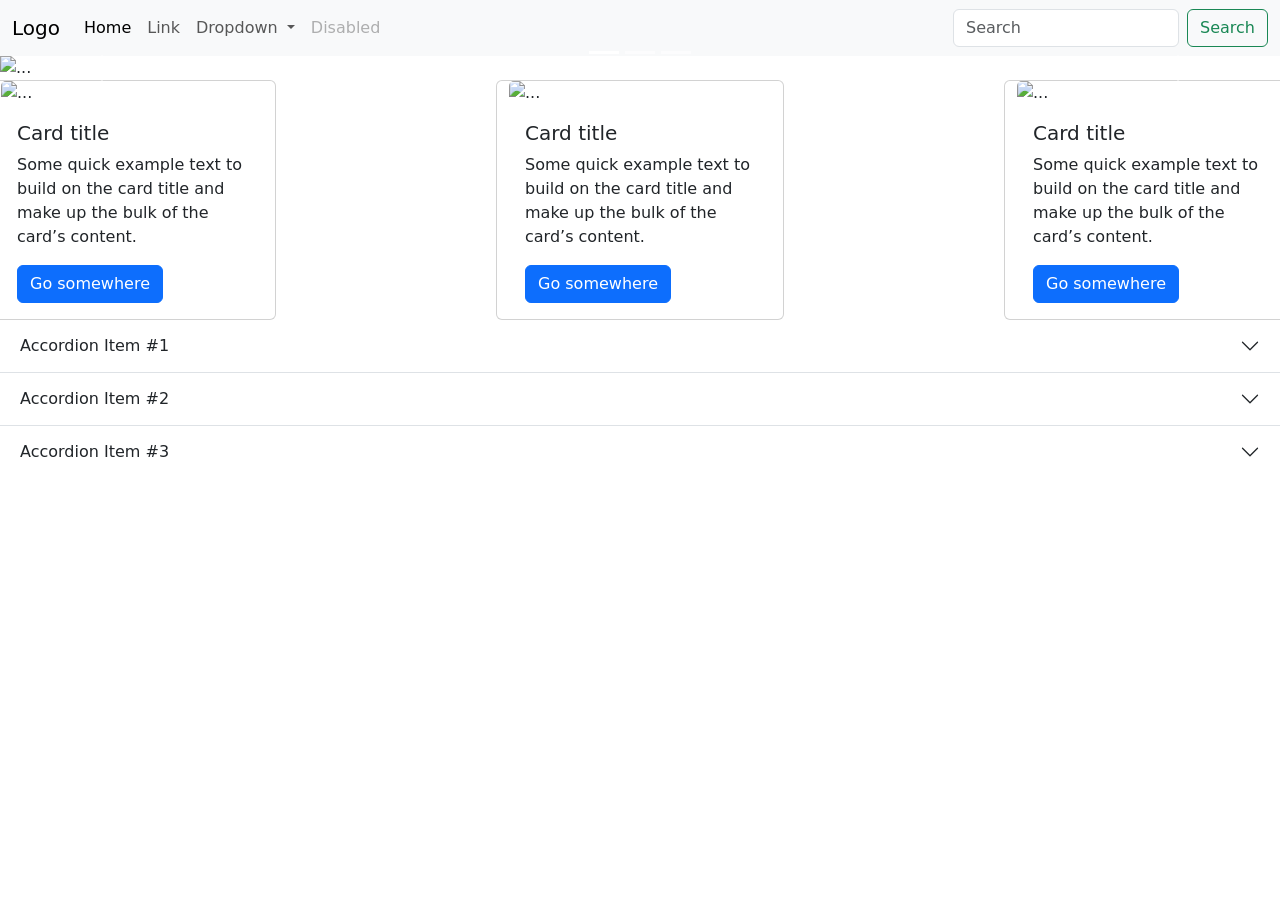
==== bootstrap.html @ e259759e "second commit" ====
<!DOCTYPE html>
<html lang="en">
<head>
    <meta charset="UTF-8">
    <meta name="viewport" content="width=device-width, initial-scale=1.0">
    <title>Document</title>
    <link href="https://cdn.jsdelivr.net/npm/bootstrap@5.3.8/dist/css/bootstrap.min.css" rel="stylesheet" integrity="sha384-sRIl4kxILFvY47J16cr9ZwB07vP4J8+LH7qKQnuqkuIAvNWLzeN8tE5YBujZqJLB" crossorigin="anonymous">
</head>
<body>
<nav class="navbar navbar-expand-lg bg-body-tertiary">
  <div class="container-fluid">
    <a class="navbar-brand" href="#">Logo</a>
    <button class="navbar-toggler" type="button" data-bs-toggle="collapse" data-bs-target="#navbarSupportedContent" aria-controls="navbarSupportedContent" aria-expanded="false" aria-label="Toggle navigation">
      <span class="navbar-toggler-icon"></span>
    </button>
    <div class="collapse navbar-collapse" id="navbarSupportedContent">
      <ul class="navbar-nav me-auto mb-2 mb-lg-0">
        <li class="nav-item">
          <a class="nav-link active" aria-current="page" href="#">Home</a>
        </li>
        <li class="nav-item">
          <a class="nav-link" href="#">Link</a>
        </li>
        <li class="nav-item dropdown">
          <a class="nav-link dropdown-toggle" href="#" role="button" data-bs-toggle="dropdown" aria-expanded="false">
            Dropdown
          </a>
          <ul class="dropdown-menu">
            <li><a class="dropdown-item" href="#">Action</a></li>
            <li><a class="dropdown-item" href="#">Another action</a></li>
            <li><hr class="dropdown-divider"></li>
            <li><a class="dropdown-item" href="#">Something else here</a></li>
          </ul>
        </li>
        <li class="nav-item">
          <a class="nav-link disabled" aria-disabled="true">Disabled</a>
        </li>
      </ul>
      <form class="d-flex" role="search">
        <input class="form-control me-2" type="search" placeholder="Search" aria-label="Search"/>
        <button class="btn btn-outline-success" type="submit">Search</button>
      </form>
    </div>
  </div>
</nav>



<!-- carousel -->

<div id="carouselExampleCaptions" class="carousel slide">
  <div class="carousel-indicators">
    <button type="button" data-bs-target="#carouselExampleCaptions" data-bs-slide-to="0" class="active" aria-current="true" aria-label="Slide 1"></button>
    <button type="button" data-bs-target="#carouselExampleCaptions" data-bs-slide-to="1" aria-label="Slide 2"></button>
    <button type="button" data-bs-target="#carouselExampleCaptions" data-bs-slide-to="2" aria-label="Slide 3"></button>
  </div>
  <div class="carousel-inner">
    <div class="carousel-item active">
      <img src="https://media.istockphoto.com/id/2248474362/photo/aerial-view-of-the-four-courts-building-in-dublin-along-the-river-liffey-neoclassical.webp?a=1&b=1&s=612x612&w=0&k=20&c=wvAHcf-k27nN6JsUpBd4AZ6aAcbqH5raT0Voq4Utxlk=" class="d-block w-100" alt="...">
      <div class="carousel-caption d-none d-md-block">
        <h5>First slide label</h5>
        <p>Some representative placeholder content for the first slide.</p>
      </div>
    </div>
    <div class="carousel-item">
      <img src="https://media.istockphoto.com/id/185306968/photo/charles-fort-kinsale-county-cork-ireland.webp?a=1&b=1&s=612x612&w=0&k=20&c=UurN2iuk5BFO4fHpKo2ToVyrLhvSXevvazif7C3LRGw=" class="d-block w-100" alt="...">
      <div class="carousel-caption d-none d-md-block">
        <h5>Second slide label</h5>
        <p>Some representative placeholder content for the second slide.</p>
      </div>
    </div>
    <div class="carousel-item">
      <img src="https://images.unsplash.com/photo-1602354817989-b9664561ae84?w=600&auto=format&fit=crop&q=60&ixlib=rb-4.1.0&ixid=M3wxMjA3fDB8MHxzZWFyY2h8OHx8aXJlbGFuZHxlbnwwfHwwfHx8MA%3D%3D" class="d-block w-100" alt="...">
      <div class="carousel-caption d-none d-md-block">
        <h5>Third slide label</h5>
        <p>Some representative placeholder content for the third slide.</p>
      </div>
    </div>
  </div>
  <button class="carousel-control-prev" type="button" data-bs-target="#carouselExampleCaptions" data-bs-slide="prev">
    <span class="carousel-control-prev-icon" aria-hidden="true"></span>
    <span class="visually-hidden">Previous</span>
  </button>
  <button class="carousel-control-next" type="button" data-bs-target="#carouselExampleCaptions" data-bs-slide="next">
    <span class="carousel-control-next-icon" aria-hidden="true"></span>
    <span class="visually-hidden">Next</span>
  </button>
</div>



<!-- Cards -->

<div class="row justify-content-between">

  <div class="card" style="width: 18rem;">
  <img src="..." class="card-img-top" alt="...">
  <div class="card-body">
    <h5 class="card-title">Card title</h5>
    <p class="card-text">Some quick example text to build on the card title and make up the bulk of the card’s content.</p>
    <!-- <a href="#" class="btn btn-primary">Go somewhere</a> -->
     <button type="button" class="btn btn-primary" data-bs-toggle="modal" data-bs-target="#exampleModal">
  Go somewhere
</button>

  </div>
</div>

<div class="card" style="width: 18rem;">
  <img src="..." class="card-img-top" alt="...">
  <div class="card-body">
    <h5 class="card-title">Card title</h5>
    <p class="card-text">Some quick example text to build on the card title and make up the bulk of the card’s content.</p>
    <!-- <a href="#" class="btn btn-primary">Go somewhere</a>
     -->
     <button type="button" class="btn btn-primary" data-bs-toggle="modal" data-bs-target="#exampleModal">
  Go somewhere
</button>
  </div>
</div>

<div class="card" style="width: 18rem;">
  <img src="..." class="card-img-top" alt="...">
  <div class="card-body">
    <h5 class="card-title">Card title</h5>
    <p class="card-text">Some quick example text to build on the card title and make up the bulk of the card’s content.</p>
    <!-- <a href="#" class="btn btn-primary">Go somewhere</a> -->
      <button type="button" class="btn btn-primary" data-bs-toggle="modal" data-bs-target="#exampleModal">
  Go somewhere
</button>
  </div>
</div>

</div>


<!-- modal -->


<!-- Button trigger modal -->
<!-- <button type="button" class="btn btn-primary" data-bs-toggle="modal" data-bs-target="#exampleModal">
  Launch demo modal
</button> -->

<!-- Modal -->
<div class="modal fade" id="exampleModal" tabindex="-1" aria-labelledby="exampleModalLabel" aria-hidden="true">
  <div class="modal-dialog">
    <div class="modal-content">
      <div class="modal-header">
        <h1 class="modal-title fs-5" id="exampleModalLabel">Modal title</h1>
        <button type="button" class="btn-close" data-bs-dismiss="modal" aria-label="Close"></button>
      </div>
      <div class="modal-body">
        <form style="display: flex; flex-direction: column; gap: 20px; justify-content: center; align-items: center;" >
          <label>Enter Name</label>
          <input type="text" placeholder="enter your name" />
          <label>Enter Age</label>
          <input type="text" placeholder="enter your age" />
          <label>Enter Country</label>
          <input type="text" placeholder="enter your country" />
        </form>
      </div>
      <div class="modal-footer">
        <button type="button" class="btn btn-secondary" data-bs-dismiss="modal">Close</button>
        <button type="button" class="btn btn-primary">Save changes</button>
      </div>
    </div>
  </div>
</div>


<!-- Accordian -->

<div class="accordion accordion-flush" id="accordionFlushExample">
  <div class="accordion-item">
    <h2 class="accordion-header">
      <button class="accordion-button collapsed" type="button" data-bs-toggle="collapse" data-bs-target="#flush-collapseOne" aria-expanded="false" aria-controls="flush-collapseOne">
        Accordion Item #1
      </button>
    </h2>
    <div id="flush-collapseOne" class="accordion-collapse collapse" data-bs-parent="#accordionFlushExample">
      <div class="accordion-body">Placeholder content for this accordion, which is intended to demonstrate the <code>.accordion-flush</code> class. This is the first item’s accordion body.</div>
    </div>
  </div>
  <div class="accordion-item">
    <h2 class="accordion-header">
      <button class="accordion-button collapsed" type="button" data-bs-toggle="collapse" data-bs-target="#flush-collapseTwo" aria-expanded="false" aria-controls="flush-collapseTwo">
        Accordion Item #2
      </button>
    </h2>
    <div id="flush-collapseTwo" class="accordion-collapse collapse" data-bs-parent="#accordionFlushExample">
      <div class="accordion-body">Placeholder content for this accordion, which is intended to demonstrate the <code>.accordion-flush</code> class. This is the second item’s accordion body. Let’s imagine this being filled with some actual content.</div>
    </div>
  </div>
  <div class="accordion-item">
    <h2 class="accordion-header">
      <button class="accordion-button collapsed" type="button" data-bs-toggle="collapse" data-bs-target="#flush-collapseThree" aria-expanded="false" aria-controls="flush-collapseThree">
        Accordion Item #3
      </button>
    </h2>
    <div id="flush-collapseThree" class="accordion-collapse collapse" data-bs-parent="#accordionFlushExample">
      <div class="accordion-body">Placeholder content for this accordion, which is intended to demonstrate the <code>.accordion-flush</code> class. This is the third item’s accordion body. Nothing more exciting happening here in terms of content, but just filling up the space to make it look, at least at first glance, a bit more representative of how this would look in a real-world application.</div>
    </div>
  </div>
</div>

       

   <script 
   src="https://cdn.jsdelivr.net/npm/bootstrap@5.3.8/dist/js/bootstrap.bundle.min.js" integrity="sha384-FKyoEForCGlyvwx9Hj09JcYn3nv7wiPVlz7YYwJrWVcXK/BmnVDxM+D2scQbITxI" crossorigin="anonymous">
   </script> 
</body>
</html>
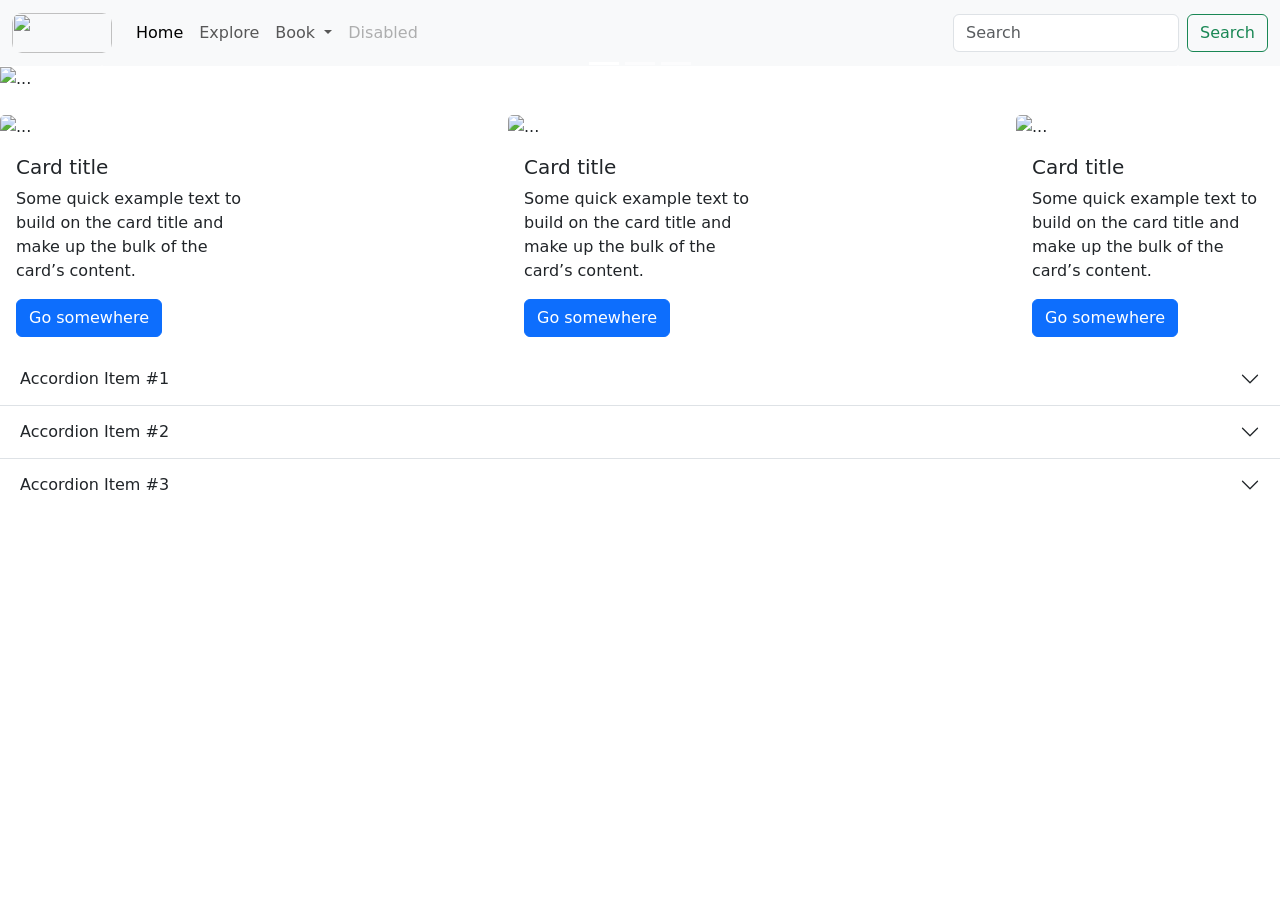
==== commit 13dbafe0: "update" ====
--- a/bootstrap.html
+++ b/bootstrap.html
@@ -9,21 +9,23 @@
 <body>
 <nav class="navbar navbar-expand-lg bg-body-tertiary">
   <div class="container-fluid">
-    <a class="navbar-brand" href="#">Logo</a>
+    <a class="navbar-brand" href="#">
+      <img src="https://i0.wp.com/fontlot.com/wp-content/uploads/2022/09/2-3.jpg" style="width: 100px; height: 40px; border-radius: 10px;">
+    </a>
     <button class="navbar-toggler" type="button" data-bs-toggle="collapse" data-bs-target="#navbarSupportedContent" aria-controls="navbarSupportedContent" aria-expanded="false" aria-label="Toggle navigation">
       <span class="navbar-toggler-icon"></span>
     </button>
     <div class="collapse navbar-collapse" id="navbarSupportedContent">
       <ul class="navbar-nav me-auto mb-2 mb-lg-0">
         <li class="nav-item">
-          <a class="nav-link active" aria-current="page" href="#">Home</a>
+          <a class="nav-link active" aria-current="page" href="https://www.qatarairways.com/en/homepage.html/">Home</a>
         </li>
         <li class="nav-item">
-          <a class="nav-link" href="#">Link</a>
+          <a class="nav-link" href="https://www.qatarairways.com/en/hia-hamad-international-airport.html?iid=ALL99782350">Explore</a>
         </li>
         <li class="nav-item dropdown">
-          <a class="nav-link dropdown-toggle" href="#" role="button" data-bs-toggle="dropdown" aria-expanded="false">
-            Dropdown
+          <a class="nav-link dropdown-toggle" href="https://www.qatarairways.com/en/book.html" role="button" data-bs-toggle="dropdown" aria-expanded="false">
+          Book
           </a>
           <ul class="dropdown-menu">
             <li><a class="dropdown-item" href="#">Action</a></li>
@@ -56,24 +58,27 @@
   </div>
   <div class="carousel-inner">
     <div class="carousel-item active">
-      <img src="https://media.istockphoto.com/id/2248474362/photo/aerial-view-of-the-four-courts-building-in-dublin-along-the-river-liffey-neoclassical.webp?a=1&b=1&s=612x612&w=0&k=20&c=wvAHcf-k27nN6JsUpBd4AZ6aAcbqH5raT0Voq4Utxlk=" class="d-block w-100" alt="...">
+      <img src="https://images.unsplash.com/photo-1512453979798-5ea266f8880c?fm=jpg&q=60&w=3000&ixlib=rb-4.0.3&ixid=M3wxMjA3fDB8MHxzZWFyY2h8M3x8ZHViYWl8ZW58MHx8MHx8fDA%3D" style="width: 100%; height: 500px;" alt="...">
       <div class="carousel-caption d-none d-md-block">
-        <h5>First slide label</h5>
-        <p>Some representative placeholder content for the first slide.</p>
+        <h5>DUBAI</h5>
+        <p>Dubai is a city that has evolved from a small fishing village to a modern metropolis, known for its towering skyscrapers, luxurious lifestyle, and as a global business hub.</p>
+      </div>
+    </div>
+    <div class="carousel-item table-active">
+      <img src="https://th.bing.com/th/id/R.f2843bcea3f905a8fa7f255081569443?rik=1DpGXTHx4X0BhA&riu=http%3a%2f%2fwallpapercave.com%2fwp%2fB3ewgup.jpg&ehk=6orw39E1YQ9LUJjtV%2f8oOc3ixjsEluYLcMPcdu5XV5w%3d&risl=&pid=ImgRaw&r=0" style="width: 100%; height: 500px;">
+      <div class="carousel-caption d-none d-md-block">
+        <h5>LONDON UK</h5>
+        <p>London, the capital of the United Kingdom, is a city that has a rich history and a diverse culture. London is home to some of the world's best universities, including Imperial College London and University College London. 
+1
+
+These facts highlight London's unique characteristics and its status as a global cultural and historical center. Visitors and residents alike can appreciate the city's blend of history, culture, and modernity.</p>
       </div>
     </div>
     <div class="carousel-item">
-      <img src="https://media.istockphoto.com/id/185306968/photo/charles-fort-kinsale-county-cork-ireland.webp?a=1&b=1&s=612x612&w=0&k=20&c=UurN2iuk5BFO4fHpKo2ToVyrLhvSXevvazif7C3LRGw=" class="d-block w-100" alt="...">
+      <img src="https://vickyflipfloptravels.com/wp-content/uploads/2019/11/luca-bravo-TaCk3NspYe0-unsplash.jpg" style="width: 100%; height: 500px;" alt="...">
       <div class="carousel-caption d-none d-md-block">
-        <h5>Second slide label</h5>
-        <p>Some representative placeholder content for the second slide.</p>
-      </div>
-    </div>
-    <div class="carousel-item">
-      <img src="https://images.unsplash.com/photo-1602354817989-b9664561ae84?w=600&auto=format&fit=crop&q=60&ixlib=rb-4.1.0&ixid=M3wxMjA3fDB8MHxzZWFyY2h8OHx8aXJlbGFuZHxlbnwwfHwwfHx8MA%3D%3D" class="d-block w-100" alt="...">
-      <div class="carousel-caption d-none d-md-block">
-        <h5>Third slide label</h5>
-        <p>Some representative placeholder content for the third slide.</p>
+        <h5>NEW YORK CITY</h5>
+        <p>New York City, or NYC, is the largest and most populous city in the United States, with five boroughs: Manhattan, Brooklyn, Queens, the Bronx, and Staten Island. It is known for its diverse population, over 8 million residents, and more than 800 languages spoken. NYC is a cultural center and business hub, featuring a blend of tradition and modernity. Its iconic skyline, museums like the Metropolitan Museum of Art and the Museum of Modern Art, and the vibrant Broadway theater scene are just a few highlights.</p>
       </div>
     </div>
   </div>
@@ -87,14 +92,14 @@
   </button>
 </div>
 
-
+<br>
 
 <!-- Cards -->
 
 <div class="row justify-content-between">
 
-  <div class="card" style="width: 18rem;">
-  <img src="..." class="card-img-top" alt="...">
+  <div class="card" style="width: 18rem; border: none;">
+  <img src="https://wallpaperaccess.com/full/222689.jpg" class="card-img-top" alt="...">
   <div class="card-body">
     <h5 class="card-title">Card title</h5>
     <p class="card-text">Some quick example text to build on the card title and make up the bulk of the card’s content.</p>
@@ -106,8 +111,8 @@
   </div>
 </div>
 
-<div class="card" style="width: 18rem;">
-  <img src="..." class="card-img-top" alt="...">
+<div class="card" style="width: 18rem; border: none;">
+  <img src="https://tse1.mm.bing.net/th/id/OIP.lJdhJQfQxGuDC_qwo9fx5AHaEn?rs=1&pid=ImgDetMain&o=7&rm=3" class="card-img-top" alt="...">
   <div class="card-body">
     <h5 class="card-title">Card title</h5>
     <p class="card-text">Some quick example text to build on the card title and make up the bulk of the card’s content.</p>
@@ -119,8 +124,8 @@
   </div>
 </div>
 
-<div class="card" style="width: 18rem;">
-  <img src="..." class="card-img-top" alt="...">
+<div class="card" style="width: 18rem; border: none;">
+  <img src="https://tse2.mm.bing.net/th/id/OIP.PkyRlBOIkWTEDbUak--qVAHaEK?rs=1&pid=ImgDetMain&o=7&rm=3" class="card-img-top" alt="...">
   <div class="card-body">
     <h5 class="card-title">Card title</h5>
     <p class="card-text">Some quick example text to build on the card title and make up the bulk of the card’s content.</p>
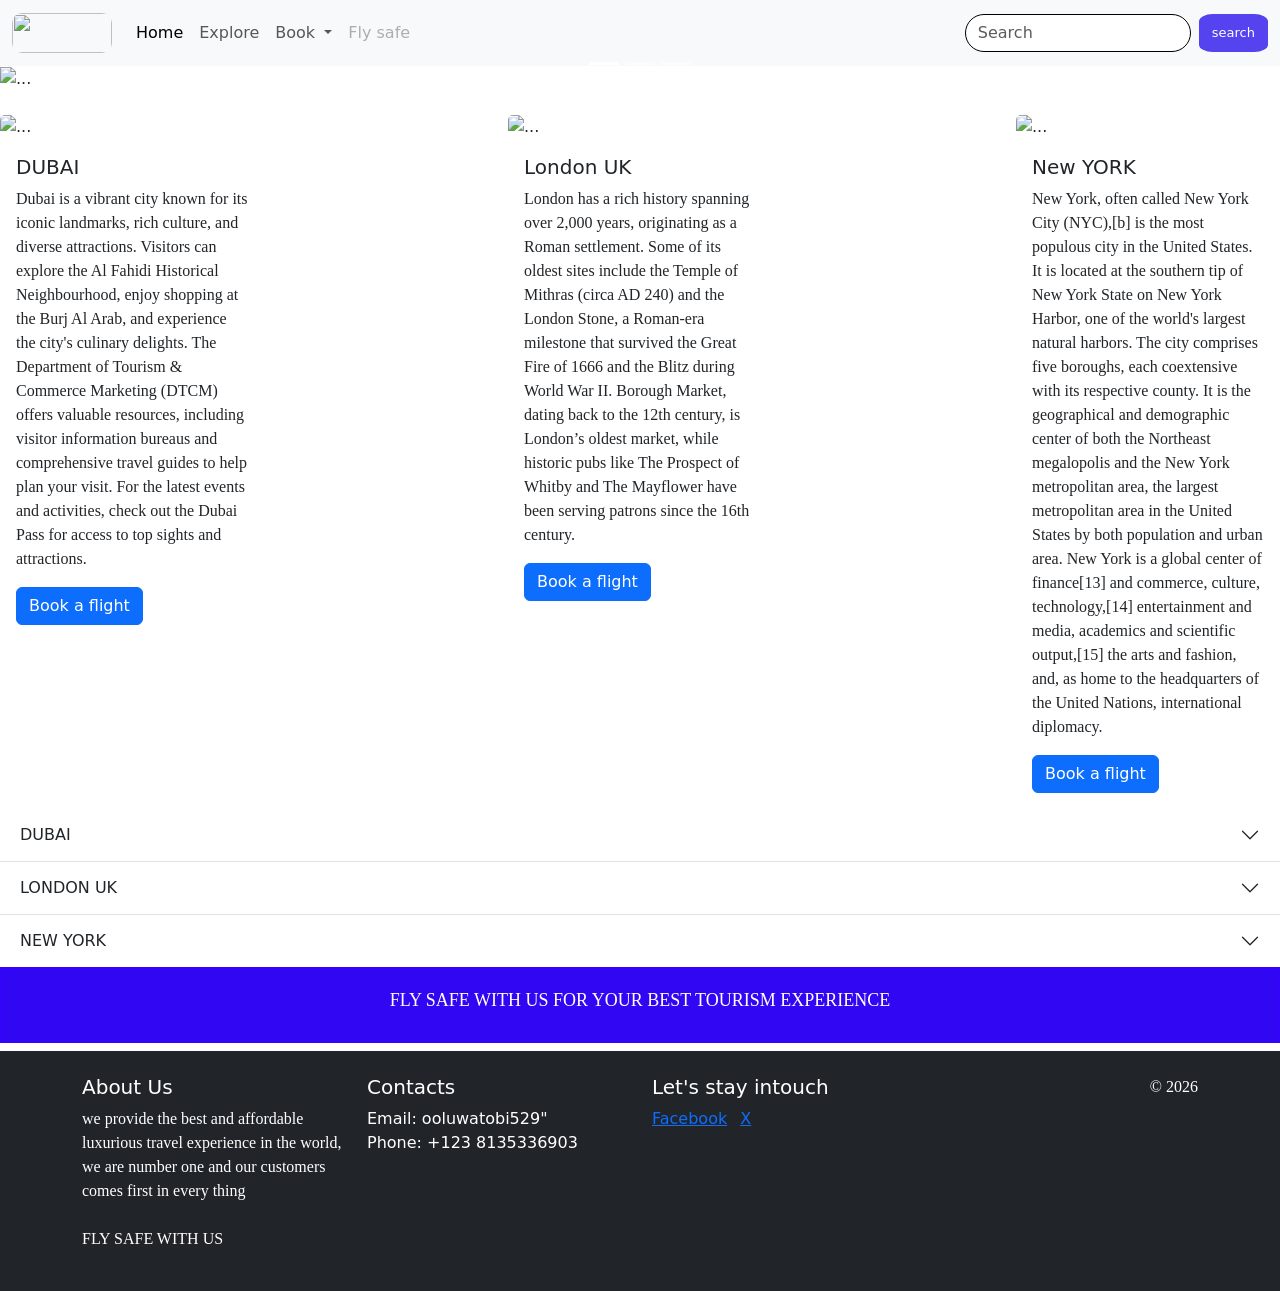
==== commit 90b1e863: "Update Aurelia Air luxury airline booking project" ====
--- a/bootstrap.html
+++ b/bootstrap.html
@@ -5,7 +5,18 @@
     <meta name="viewport" content="width=device-width, initial-scale=1.0">
     <title>Document</title>
     <link href="https://cdn.jsdelivr.net/npm/bootstrap@5.3.8/dist/css/bootstrap.min.css" rel="stylesheet" integrity="sha384-sRIl4kxILFvY47J16cr9ZwB07vP4J8+LH7qKQnuqkuIAvNWLzeN8tE5YBujZqJLB" crossorigin="anonymous">
+
+    <link rel="preconnect" href="https://fonts.googleapis.com">
+<link rel="preconnect" href="https://fonts.gstatic.com" crossorigin>
+<link href="https://fonts.googleapis.com/css2?family=Roboto:ital,wght@0,100..900;1,100..900&family=Rubik:ital,wght@0,300..900;1,300..900&family=Smooch+Sans:wght@100..900&display=swap" rel="stylesheet">
+
+<link rel="preconnect" href="https://fonts.googleapis.com">
+<link rel="preconnect" href="https://fonts.gstatic.com" crossorigin>
+<link href="https://fonts.googleapis.com/css2?family=Momo+Signature&family=Roboto:ital,wght@0,100..900;1,100..900&family=Rubik:ital,wght@0,300..900;1,300..900&family=Smooch+Sans:wght@100..900&display=swap" rel="stylesheet">
+
 </head>
+
+
 <body>
 <nav class="navbar navbar-expand-lg bg-body-tertiary">
   <div class="container-fluid">
@@ -28,19 +39,37 @@
           Book
           </a>
           <ul class="dropdown-menu">
-            <li><a class="dropdown-item" href="#">Action</a></li>
-            <li><a class="dropdown-item" href="#">Another action</a></li>
+            <li><a class="dropdown-item" href="https://www.trip.com/flights/airline-fz/flydubai/?locale=en_xx&curr=usd&allianceid=742331&sid=1621987&ppcid=ckid-60767529735_adid-83150996880965_akid-kwd-83151941734020_adgid-1330411547979248&utm_source=bing&utm_medium=cpc&utm_campaign=605033326&msclkid=165e9e8c3a96190ca0c6f737dbb82a4b">Dubai</a></li>
+              <li><a class="dropdown-item" href="https://www.edreams.com/flights/doha-london/DOH/LON/?mktportal=bing&utm_id=bi_cmp-614041459_adg-1168782692863309_ad-73049126634752_kwd-73049607763214:loc-137_dev-c_ext-_locphy-142654_mtype-e_ntw-o&utm_term=73049607763214&utm_content=1168782692863309&msclkid=c8c821e5d2d81410493d485e31a19df3&utm_source=bing&utm_medium=cpc&utm_campaign=B-E-GB-FL-CITY%20PAIR%20OTHER%202%20KW%2BDSA-SEA-PC-L">London UK</a></li>
+                <li><a class="dropdown-item" href="https://www.getyourguide.com/-l59/-tc44/?cmp=bing&cmp=bing&ad_id=78065544941876&adgroup_id=1249046567495254&bid_match_type=bp&campaign_id=710818159&device=c&feed_item_id=&keyword=fly%20to%20new%20york&loc_interest_ms=59981&loc_physical_ms=142654&match_type=p&msclkid=9c552d383f041c4f31664483dcd020b4&network=o&partner_id=CD951&target_id=kwd-78065799016353&utm_adgroup=lc%3D59%3Anew%20york%20city%7Cfn%3Df4%7Cci%3D1114%3Aflight&utm_campaign=dc%3D8%3Aus%7Clc%3D59%3Anew%20york%20city%7Cct%3Dcore%7Cln%3D29%3Aen%7Ctc%3Dall&utm_keyword=fly%20to%20new%20york&utm_medium=paid_search&utm_query=book%20a%20flight%20from%20qatar%20to%20new%20york&utm_source=bing">New York</a></li>
+            <li><a class="dropdown-item" href="https://www.trip.com/flights/airline-qf/qantas-airways/?locale=en_xx&curr=usd&allianceid=742331&sid=1621987&ppcid=ckid-118492698235_adid-83975629899555_akid-kwd-83976576669077_adgid-1343605687571116&utm_source=bing&utm_medium=cpc&utm_campaign=605033345&msclkid=3cee62acde341e02967a0b173a6b505f">Fly Safe</a></li>
             <li><hr class="dropdown-divider"></li>
-            <li><a class="dropdown-item" href="#">Something else here</a></li>
+            <li><a class="dropdown-item" href="#">go else where</a></li>
           </ul>
         </li>
         <li class="nav-item">
-          <a class="nav-link disabled" aria-disabled="true">Disabled</a>
+          <a class="nav-link disabled" aria-disabled="true">Fly safe</a>
         </li>
       </ul>
       <form class="d-flex" role="search">
-        <input class="form-control me-2" type="search" placeholder="Search" aria-label="Search"/>
-        <button class="btn btn-outline-success" type="submit">Search</button>
+        <input class="form-control me-2" class="custom-hover" type="search" placeholder="Search" aria-label="Search" 
+        style="border-radius: 20px;
+        border-color: black;"/>
+
+        <!--
+Source - https://stackoverflow.com/a/2906586
+Posted by BalusC, modified by community. See post 'Timeline' for change history
+Retrieved 2026-03-24, License - CC BY-SA 4.0
+-->
+       
+    
+          <button class="btn btn-outline-success" type="submit"
+        style="background-color: rgb(84, 67, 239); 
+        border-radius: 20%; 
+        color: white; 
+        font-size: small; 
+        border-color: transparent;"><a href="https://google.com" class="button" style="color: white; text-decoration: none;"  >search</a></button>
+        
       </form>
     </div>
   </div>
@@ -101,11 +130,11 @@
   <div class="card" style="width: 18rem; border: none;">
   <img src="https://wallpaperaccess.com/full/222689.jpg" class="card-img-top" alt="...">
   <div class="card-body">
-    <h5 class="card-title">Card title</h5>
-    <p class="card-text">Some quick example text to build on the card title and make up the bulk of the card’s content.</p>
+    <h5 class="card-title">DUBAI</h5>
+    <p class="card-text">Dubai is a vibrant city known for its iconic landmarks, rich culture, and diverse attractions. Visitors can explore the Al Fahidi Historical Neighbourhood, enjoy shopping at the Burj Al Arab, and experience the city's culinary delights. The Department of Tourism & Commerce Marketing (DTCM) offers valuable resources, including visitor information bureaus and comprehensive travel guides to help plan your visit. For the latest events and activities, check out the Dubai Pass for access to top sights and attractions.</p>
     <!-- <a href="#" class="btn btn-primary">Go somewhere</a> -->
      <button type="button" class="btn btn-primary" data-bs-toggle="modal" data-bs-target="#exampleModal">
-  Go somewhere
+Book a flight
 </button>
 
   </div>
@@ -114,12 +143,12 @@
 <div class="card" style="width: 18rem; border: none;">
   <img src="https://tse1.mm.bing.net/th/id/OIP.lJdhJQfQxGuDC_qwo9fx5AHaEn?rs=1&pid=ImgDetMain&o=7&rm=3" class="card-img-top" alt="...">
   <div class="card-body">
-    <h5 class="card-title">Card title</h5>
-    <p class="card-text">Some quick example text to build on the card title and make up the bulk of the card’s content.</p>
+    <h5 class="card-title">London UK</h5>
+    <p class="card-text">London has a rich history spanning over 2,000 years, originating as a Roman settlement. Some of its oldest sites include the Temple of Mithras (circa AD 240) and the London Stone, a Roman-era milestone that survived the Great Fire of 1666 and the Blitz during World War II. Borough Market, dating back to the 12th century, is London’s oldest market, while historic pubs like The Prospect of Whitby and The Mayflower have been serving patrons since the 16th century.</p>
     <!-- <a href="#" class="btn btn-primary">Go somewhere</a>
      -->
      <button type="button" class="btn btn-primary" data-bs-toggle="modal" data-bs-target="#exampleModal">
-  Go somewhere
+  Book a flight
 </button>
   </div>
 </div>
@@ -127,11 +156,11 @@
 <div class="card" style="width: 18rem; border: none;">
   <img src="https://tse2.mm.bing.net/th/id/OIP.PkyRlBOIkWTEDbUak--qVAHaEK?rs=1&pid=ImgDetMain&o=7&rm=3" class="card-img-top" alt="...">
   <div class="card-body">
-    <h5 class="card-title">Card title</h5>
-    <p class="card-text">Some quick example text to build on the card title and make up the bulk of the card’s content.</p>
+    <h5 class="card-title">New YORK</h5>
+    <p class="card-text">New York, often called New York City (NYC),[b] is the most populous city in the United States. It is located at the southern tip of New York State on New York Harbor, one of the world's largest natural harbors. The city comprises five boroughs, each coextensive with its respective county. It is the geographical and demographic center of both the Northeast megalopolis and the New York metropolitan area, the largest metropolitan area in the United States by both population and urban area. New York is a global center of finance[13] and commerce, culture, technology,[14] entertainment and media, academics and scientific output,[15] the arts and fashion, and, as home to the headquarters of the United Nations, international diplomacy.</p>
     <!-- <a href="#" class="btn btn-primary">Go somewhere</a> -->
       <button type="button" class="btn btn-primary" data-bs-toggle="modal" data-bs-target="#exampleModal">
-  Go somewhere
+  Book a flight
 </button>
   </div>
 </div>
@@ -157,17 +186,19 @@
       </div>
       <div class="modal-body">
         <form style="display: flex; flex-direction: column; gap: 20px; justify-content: center; align-items: center;" >
-          <label>Enter Name</label>
+          <label>Name</label>
           <input type="text" placeholder="enter your name" />
-          <label>Enter Age</label>
-          <input type="text" placeholder="enter your age" />
-          <label>Enter Country</label>
+          <label>Class</label>
+          <input type="text" placeholder="enter your class" />
+          <label>Country</label>
           <input type="text" placeholder="enter your country" />
         </form>
       </div>
       <div class="modal-footer">
+        <button type="button" class="btn btn-secondary" data-bs-dismiss="modal">Save</button>
+        <a href=""></a>
         <button type="button" class="btn btn-secondary" data-bs-dismiss="modal">Close</button>
-        <button type="button" class="btn btn-primary">Save changes</button>
+        <a href=""></a>
       </div>
     </div>
   </div>
@@ -180,36 +211,154 @@
   <div class="accordion-item">
     <h2 class="accordion-header">
       <button class="accordion-button collapsed" type="button" data-bs-toggle="collapse" data-bs-target="#flush-collapseOne" aria-expanded="false" aria-controls="flush-collapseOne">
-        Accordion Item #1
+        DUBAI
       </button>
     </h2>
     <div id="flush-collapseOne" class="accordion-collapse collapse" data-bs-parent="#accordionFlushExample">
-      <div class="accordion-body">Placeholder content for this accordion, which is intended to demonstrate the <code>.accordion-flush</code> class. This is the first item’s accordion body.</div>
+      <div class="accordion-body">Dubai is a vibrant city in the United Arab Emirates known for its modern architecture, luxury shopping, and rich cultural heritage.
+General Information
+Dubai is the most populous city in the United Arab Emirates (UAE) and serves as the capital of the Emirate of Dubai. As of 2025, the city has a population of approximately 4 million, with a significant majority being expatriates. The city is located on the southeastern coast of the Persian Gulf and has developed into a major global city and business hub. 
+
+Historical Background
+Founded in the early 18th century as a small fishing and pearling settlement, Dubai transformed into a regional trade center in the 20th century after declaring itself a free port in 1901. The discovery of oil in the 1960s significantly accelerated its development, leading to rapid urbanization and economic diversification. Today, oil contributes less than 1% to the emirate's GDP, with the economy now centered around trade, tourism, aviation, and real estate. 
+
+Economy and Infrastructure
+Dubai boasts one of the world's most diverse economies, with a strong focus on tourism and real estate. The city is home to the Burj Khalifa, the tallest building in the world, and has a bustling real estate market, particularly in luxury segments. The Dubai International Airport is the busiest airport globally for international passenger traffic, handling over 92 million passengers in 2024. 
+
+Culture and Attractions
+Dubai is known for its rich cultural heritage, blending traditional Arab culture with modern influences. The city offers a wide range of attractions, including luxury shopping malls, traditional souks, and cultural sites like the Dubai Museum and Al Fahidi Historic District. Additionally, Dubai hosts numerous events and festivals throughout the year, attracting millions of tourists. 
+</div>
     </div>
   </div>
   <div class="accordion-item">
     <h2 class="accordion-header">
       <button class="accordion-button collapsed" type="button" data-bs-toggle="collapse" data-bs-target="#flush-collapseTwo" aria-expanded="false" aria-controls="flush-collapseTwo">
-        Accordion Item #2
+        LONDON UK
       </button>
     </h2>
     <div id="flush-collapseTwo" class="accordion-collapse collapse" data-bs-parent="#accordionFlushExample">
-      <div class="accordion-body">Placeholder content for this accordion, which is intended to demonstrate the <code>.accordion-flush</code> class. This is the second item’s accordion body. Let’s imagine this being filled with some actual content.</div>
+      <div class="accordion-body">London: A Global Hub
+London is not only the capital of the United Kingdom but also a global hub for art, architecture, culture, cinema, entertainment, fashion, commerce, finance, education, healthcare, media, science, technology, tourism, transport, and communications. It is Europe's largest city economy and one of the world's major financial centres. London hosts Europe's largest concentration of higher education institutions, comprising over 50 universities and colleges and enrolling more than 500,000 students in 2023.</div>
     </div>
   </div>
   <div class="accordion-item">
     <h2 class="accordion-header">
       <button class="accordion-button collapsed" type="button" data-bs-toggle="collapse" data-bs-target="#flush-collapseThree" aria-expanded="false" aria-controls="flush-collapseThree">
-        Accordion Item #3
+        NEW YORK
       </button>
     </h2>
     <div id="flush-collapseThree" class="accordion-collapse collapse" data-bs-parent="#accordionFlushExample">
-      <div class="accordion-body">Placeholder content for this accordion, which is intended to demonstrate the <code>.accordion-flush</code> class. This is the third item’s accordion body. Nothing more exciting happening here in terms of content, but just filling up the space to make it look, at least at first glance, a bit more representative of how this would look in a real-world application.</div>
-    </div>
-  </div>
-</div>
-
-       
+      <div class="accordion-body">New York City (NYC) is the most populous city in the United States, known for its cultural diversity, iconic landmarks, and significant influence on global finance, art, and fashion.
+Overview
+New York City is located at the mouth of the Hudson River in southeastern New York State. It comprises five boroughs: Manhattan, Brooklyn, the Bronx, Queens, and Staten Island. With an estimated population of over 8.4 million residents, NYC is the most densely populated major city in the United States and one of the world's most diverse cities, with over 800 languages spoken. 
+
+Historical Background
+Originally founded as New Amsterdam by Dutch colonists in 1624, the city was renamed New York in 1664 after the British seized control. NYC played a crucial role in American history, serving as the first capital of the United States and a significant site during the Revolutionary War. 
+
+Cultural Significance
+New York City is often referred to as a melting pot due to its rich cultural diversity. The city is famous for its landmarks such as the Statue of Liberty, Empire State Building, and Central Park. It is also a global center for arts, fashion, and entertainment, with Broadway being synonymous with world-class theater. 
+
+Economy and Influence
+NYC is a major hub for finance and commerce, home to the New York Stock Exchange and numerous multinational corporations. The city's economy is diverse, encompassing sectors such as technology, media, and tourism, with approximately 60 million tourists visiting annually. 
+
+Attractions and Lifestyle
+Visitors to New York City can explore a variety of attractions, from the bustling streets of Times Square to the serene landscapes of Central Park. The city's neighborhoods each offer unique experiences, reflecting the diverse backgrounds of its residents. NYC is also known for its vibrant food scene, art galleries, and cultural festivals, making it a dynamic place to live and visit. 
+Hey Explorer
+
+In summary, New York City is a vibrant metropolis that embodies a unique blend of history, culture, and modernity, making it one of the most iconic cities in the world.</div>
+    </div>
+  </div>
+</div>
+
+
+
+<!--
+Source - https://stackoverflow.com/a/27975118
+Posted by Evgeny
+Retrieved 2026-03-24, License - CC BY-SA 3.0
+-->
+
+
+ <footer>
+  <nav>
+   <section>
+    <h1 style="background-color: rgb(49, 6, 243); 
+    color: white; 
+    height: 10px;
+    padding-top: 20px; 
+    padding-bottom: 50px; 
+    justify-content: center; 
+    align-items: center; 
+    text-align: center; 
+    border-radius: 0px; 
+    border: 3px solid rgb(52, 3, 250);
+    ; ">
+    <p style=" font-family: myFont;
+    font-weight: 500;
+    font-size: large;
+    " >FLY SAFE WITH US FOR YOUR BEST TOURISM EXPERIENCE</p></h1>
+    </section>
+    </nav>
+  
+
+
+
+
+
+<footer class="bg-dark text-white py-4">
+<div class="container">
+<div class="row">
+<div class="col-md-3">
+<h5>About Us</h5>
+<p>we provide the best and affordable luxurious travel experience in the world, we are number one and our customers comes first in every thing <br> <br> FLY SAFE WITH US</p>
+</div>
+<div class="col-md-3">
+<h5>Contacts</h5>
+<ul class="list-unstyled">
+<li>Email: ooluwatobi529"<gmail class="com"></gmail></li>
+<li>Phone: +123 8135336903</li>
+</ul>
+</div>
+<div class="col-md-3">
+<h5>Let's stay intouch</h5>
+<ul class="list-inline">
+<li class="list-inline-item">
+  <a href="https://www.facebook.com/qatarairways" target="_blank" aria-label="facebook" class="icon-footer-facebook">Facebook</a></li>
+<li class="list-inline-item"><a href="https://x.com/qatarairways" target="_blank" aria-label="twitter" class="icon-footer-twitter">X</a></li>
+</ul>
+</div>
+<div class="col-md-3 text-end">
+<p>© 2026</p>
+</div>
+</div>
+</div>
+</footer>    
+
+
+
+ <style>
+@font-face {
+  font-family: myFont; /* set name */
+  src: url('https://fonts.googleapis.com/css2?family=Momo+Signature&family=Roboto:ital,wght@0,100..900;1,100..900&family=Rubik:ital,wght@0,300..900;1,300..900&family=Smooch+Sans:wght@100..900&display=swap'); /* url of the font */
+}
+
+p {
+  font-family: myFont; /* use font */
+}
+
+
+    /* Custom hover style */
+    .custom-hover {
+      color: blue; /* default color */
+      text-decoration: none;
+    }
+    .custom-hover:hover {
+      color: red; /* hover color */
+      background-color: #f0f0f0; /* optional */
+    }
+  </style>
+
+
 
    <script 
    src="https://cdn.jsdelivr.net/npm/bootstrap@5.3.8/dist/js/bootstrap.bundle.min.js" integrity="sha384-FKyoEForCGlyvwx9Hj09JcYn3nv7wiPVlz7YYwJrWVcXK/BmnVDxM+D2scQbITxI" crossorigin="anonymous">
